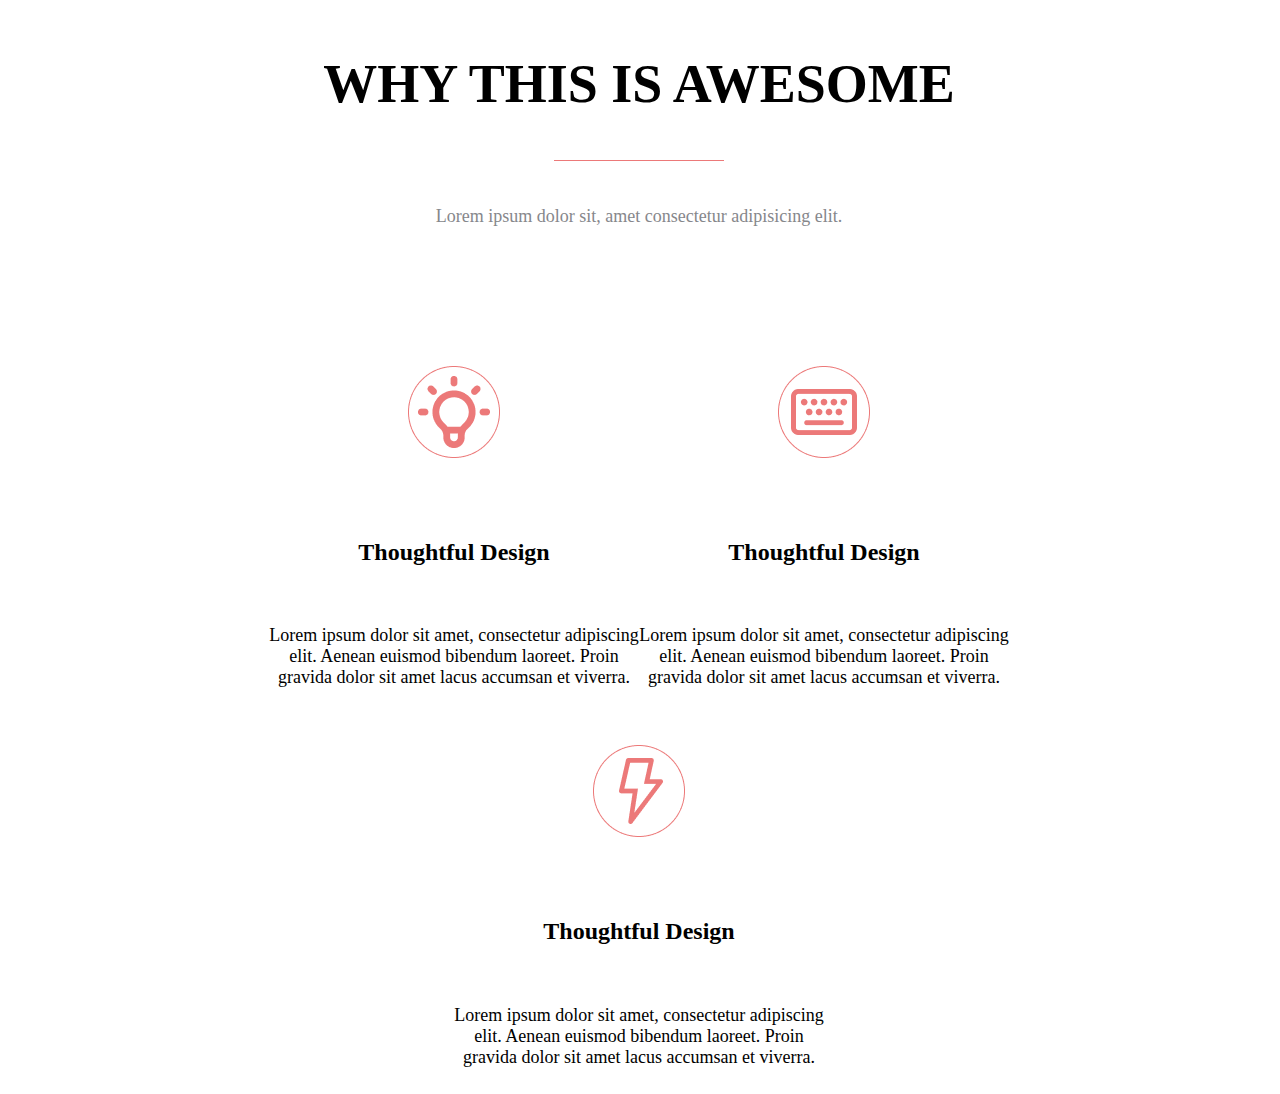
==== index.html @ 65e9972a "first projekt" ====
<!DOCTYPE html>
<html lang="en">
<head>
    <meta charset="UTF-8">
    <meta http-equiv="X-UA-Compatible" content="IE=edge">
    <meta name="viewport" content="width=device-width, initial-scale=1.0">
    <title>Document</title>
    <link rel="stylesheet" href="style/style.css">
    
</head>
<body>
    <section>
        <div class="title"><h2>WHY THIS IS AWESOME</h2></div>
        <div class="line"></div>

        <div class="h5">Lorem ipsum dolor sit, amet consectetur adipisicing elit.</div>
        <div class="container">
            <div class="box">
              <img src="icons/about_icon_1111.png">
              <div class="box-title"><h4>Thoughtful Design</h4></div>
              <p class="box-text">Lorem ipsum dolor sit amet, consectetur adipiscing 
                elit. Aenean euismod bibendum laoreet. Proin gravida  dolor sit amet lacus accumsan et viverra.</p>
            </div>
            <div class="box">
                <img src="icons/about_icon_2222.png">
              <div class="box-title"><h4>Thoughtful Design</h4></div> 
              <p class="box-text">Lorem ipsum dolor sit amet, consectetur adipiscing 
                elit. Aenean euismod bibendum laoreet. Proin gravida  dolor sit amet lacus accumsan et viverra.</p>
            </div>
            <div class="box">
                <img src="icons/about_icon_3333.png">
             <div class="box-title"><h4>Thoughtful Design</h4></div>
             <p class="box-text">Lorem ipsum dolor sit amet, consectetur adipiscing 
                elit. Aenean euismod bibendum laoreet. Proin gravida  dolor sit amet lacus accumsan et viverra.</p>   
            </div>
        </div>
    </section>
</body>
</html>
---- style/style.css ----
body{
   font-family: 'Raleway', 'Open Sans';
  
}
section{
padding: 0px 171px 0px 169px;
}
.title{
   font-style: normal;
   font-weight: 100;
   font-size: 36px;
   display: flex;
   justify-content: center;
}

.line{
   width: 170px;
   height: 1px;
   background-color: #ec7979;
   margin: 0 auto;
   margin-bottom: 45px;
}
.h5{
   margin-bottom: 100px;
   width: 100%;
   text-align: center;
   color: #86878B;
   font-size: 18px;
}
.container{
   display: flex;
   flex-direction: row;
   justify-content: center;
   align-items: center;
   flex-wrap: wrap;    
}
img {
   display:block;
   margin: 0 auto;
}

.box{
   max-width: 370px;
}
h4{
   font-family:  'Open Sans';
   font-weight: 700;
}
.box-title{
   padding: 10px;
   text-align: center;
   font-size: 24px
}
.box-text{
   text-align: center;
   font-size: 18px;
}
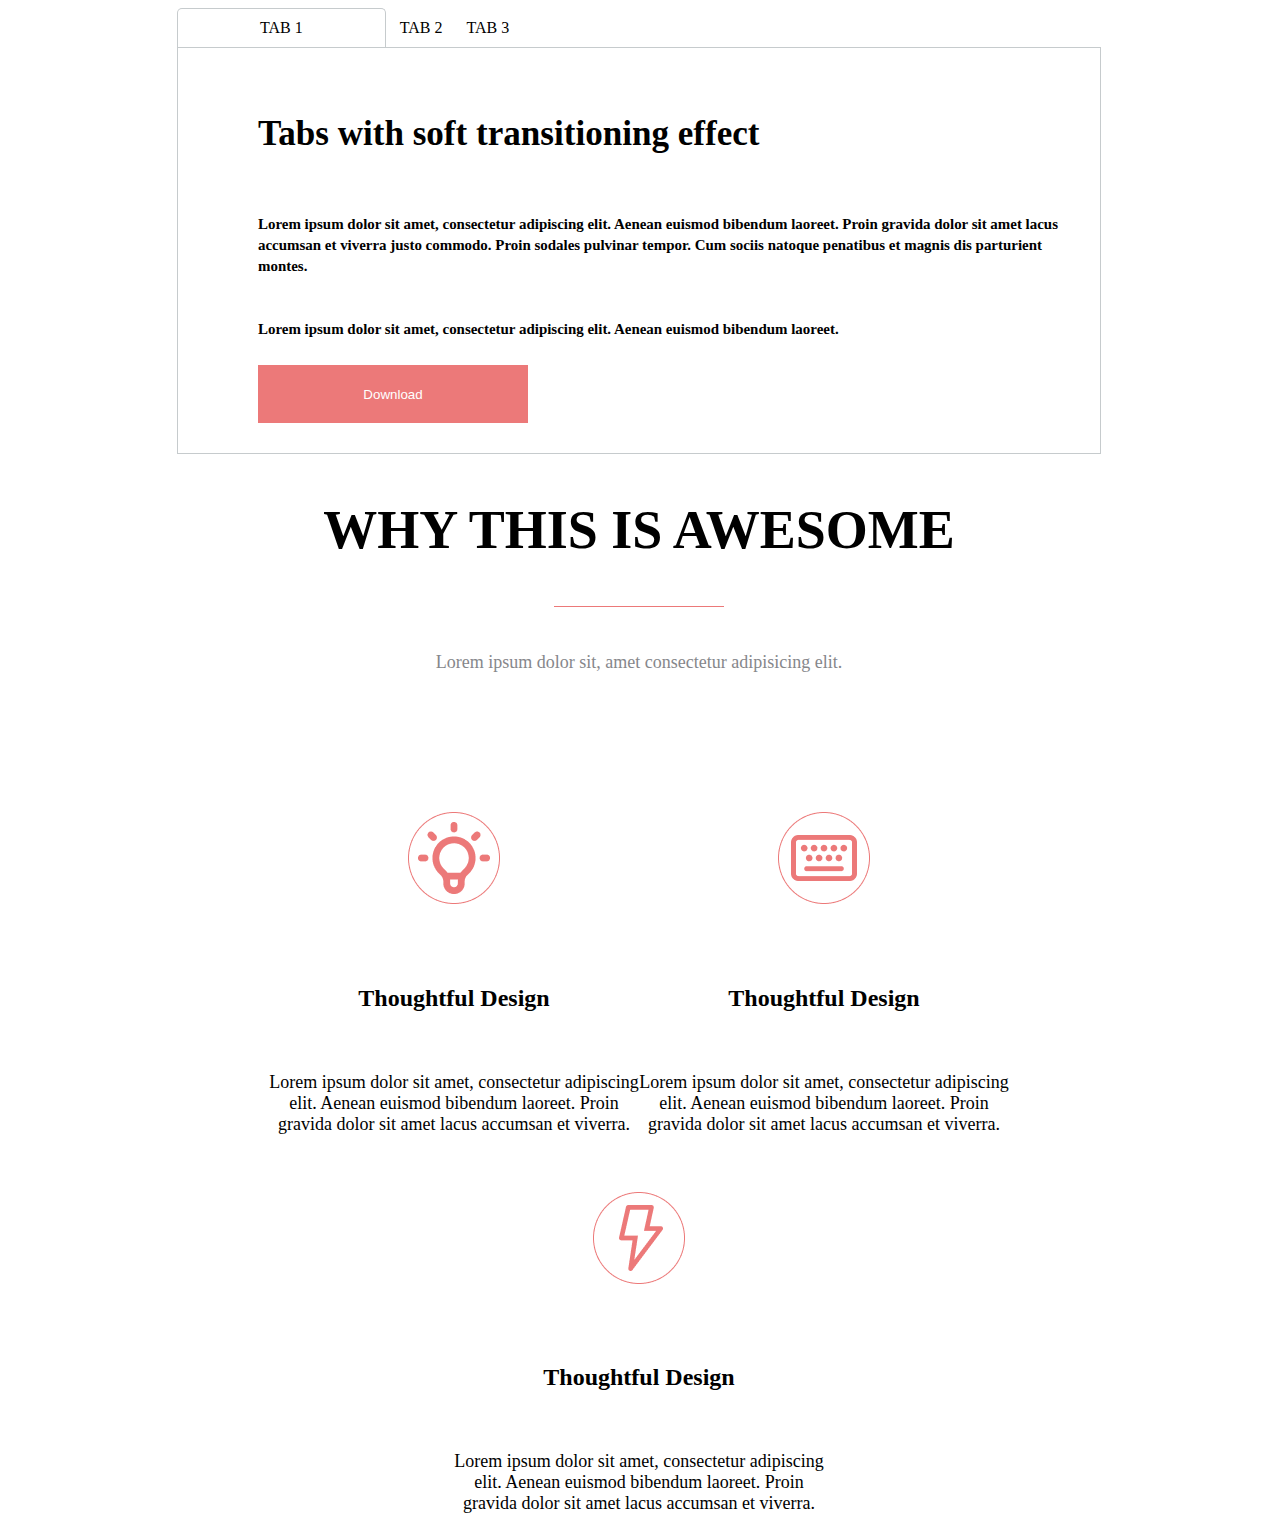
==== commit f895fb4d: "added tabs" ====
--- a/index.html
+++ b/index.html
@@ -9,6 +9,27 @@
     
 </head>
 <body>
+    <section class="tabs-sections">
+        <div class="tabs">
+            <div class="Tab">TAB 1</div>
+            <div class="Tab">TAB 2</div>
+            <div class="Tab">TAB 3</div>
+        </div>
+     <div class="tabs-box">
+        <div class="H3"><h3>Tabs with soft transitioning effect</h3></div>
+        <div class="H5"><h5>Lorem ipsum dolor sit amet, consectetur adipiscing elit. Aenean euismod 
+            bibendum laoreet. Proin gravida dolor sit amet lacus accumsan et viverra 
+            justo commodo. Proin sodales pulvinar tempor. Cum sociis natoque 
+            penatibus et magnis dis parturient montes.
+            <br>
+            <br>
+            <br>
+            Lorem ipsum dolor sit amet, consectetur adipiscing elit. Aenean euismod 
+            bibendum laoreet.</h5>
+        </div>   
+        <div><button>Download</button></div>
+     </div>
+    </section>
     <section>
         <div class="title"><h2>WHY THIS IS AWESOME</h2></div>
         <div class="line"></div>
--- a/style/style.css
+++ b/style/style.css
@@ -1,6 +1,6 @@
 body{
    font-family: 'Raleway', 'Open Sans';
-  
+   
 }
 section{
 padding: 0px 171px 0px 169px;
@@ -55,3 +55,54 @@
    text-align: center;
    font-size: 18px;
 }
+/*стили для статуи свободы*/
+.tabs-section{
+   padding: 0px 170px 0px 170px;
+}
+.tabs .Tab{
+  display: inline-flex;
+  padding: 10px;
+  font-family: 'Open Sans';
+  border-radius: 5px 5px 0px 0px;
+}
+
+.tabs .Tab:nth-child(1){
+   border: 1px solid #C6CBCD;
+   border-radius: 5%;
+   padding: 10px 82px;
+   border-bottom: 0px;
+   border-radius: 5px 5px 0px 0px;
+   box-sizing: content-box;
+}
+.H3{
+   font-family: 'Open Sans';
+   font-style: normal;
+   font-weight: 700;
+   font-size: 30px;
+   line-height: 41px;
+   display: flex;
+   align-items: center;
+}
+.H5{
+   font-family: 'Raleway';
+   font-style: normal;
+   font-weight: 400;
+   font-size: 18px;
+   line-height: 21px;
+   display: flex;
+   align-items: center;
+}
+button{
+   background: #EC7979;
+   width: 270px;
+   height: 58px;
+   left: 270px;
+   top: 1691px;
+   color: white;
+   border: none;
+}
+.tabs-box{
+   border: 1px solid #C6CBCD;
+   padding: 30px 30px 30px 80px;
+}
+
